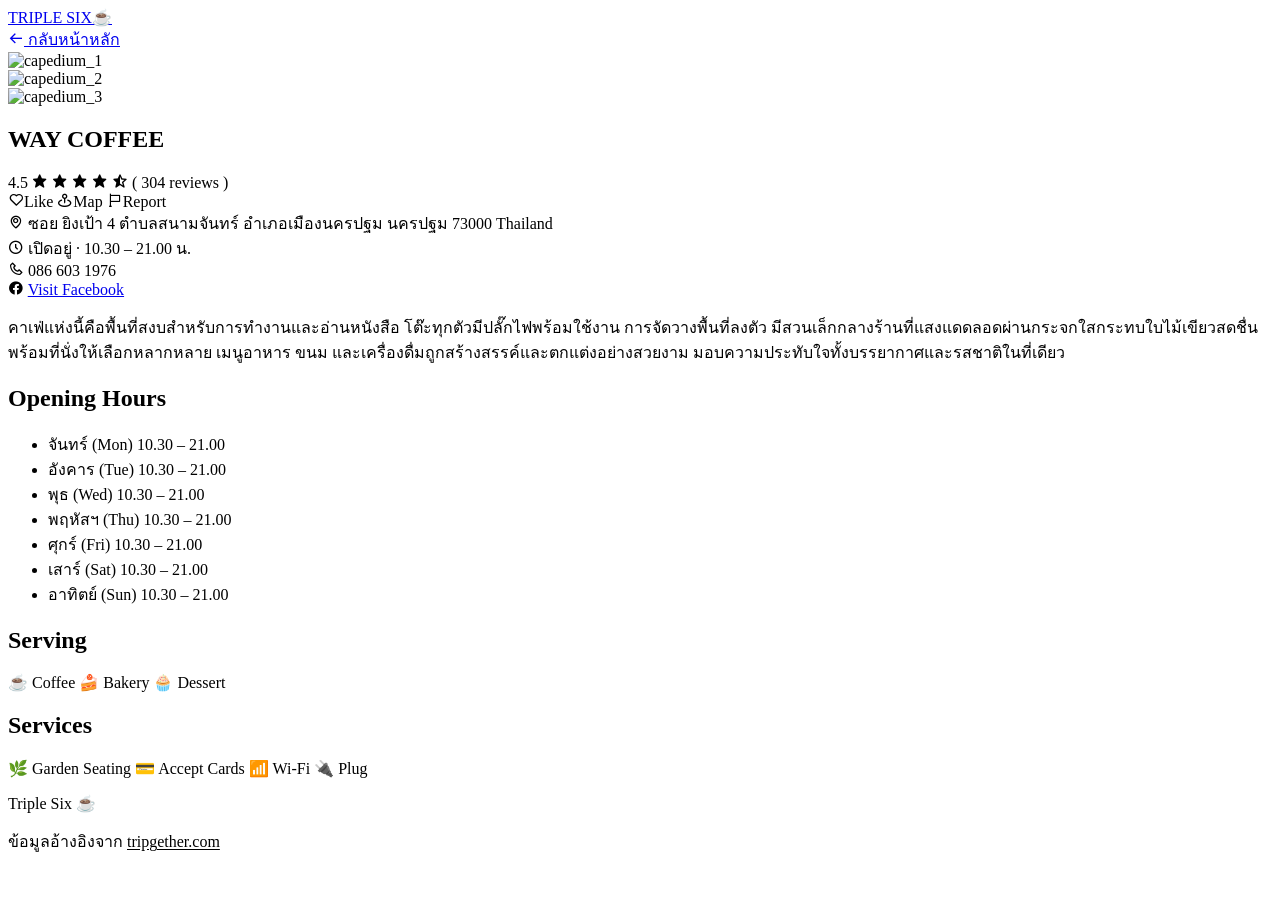
==== Way_coffe_page.html @ 1d9860ef "Create Way_coffe_page.html" ====
<!DOCTYPE html>
<html lang="en">
<head>
    <meta charset="UTF-8">
    <meta name="viewport" content="width=device-width, initial-scale=1.0">
    <link href='https://unpkg.com/boxicons@2.1.4/css/boxicons.min.css' rel='stylesheet'>
    <link rel="stylesheet" href="/css/Way_coffee.css">
    <link href="https://fonts.googleapis.com/css2?family=Inter:wght@400;500;600;700&family=Kanit:wght@300;400;500;600;700&display=swap" rel="stylesheet" />
    <link rel="preconnect" href="https://fonts.googleapis.com" />
    <link rel="preconnect" href="https://fonts.gstatic.com" crossorigin />
    <title>Way coffee cafe</title>
</head>
<body>
    <header class="navbar">
        <a href="index.html" class="navbar_logo">TRIPLE SIX<span>☕</span></a>
        <div class="navbar_action">
            <a href="index.html" class="botton_outline">
                <i class='bx bx-arrow-back'></i>
                กลับหน้าหลัก
            </a>
        </div>
    </header>

    <section class="main_container">
        <div class="image_grid">
            <div class="image_box">
                <img src="https://lh3.googleusercontent.com/gps-cs-s/AHVAweogasy7IhXnAR27ZG2kQQ2hmUrwDTNvmb5_xio41H_uhZbOdB0wcf0nFApBmqwu4z1fufanQDMQdhyk7tQNz6KqPEad1cMPdJOgsu1oVPmkjOrsSBHsO9S_Yk4WTOTWN5BFLL7d=w408-h276-k-no" alt="capedium_1">
            </div>
            <div class="image_box">
                <img src="https://www.tripgether.com/wp-content/uploads/2022/02/Way4.jpg" alt="capedium_2">
            </div>
            <div class="image_box">
                <img src="https://www.tripgether.com/wp-content/uploads/2022/02/Way8.jpg" alt="capedium_3">
            </div>
        </div>
        <div class="shop_info">
            <h1 class="shop_name">WAY COFFEE</h1>
            <div class="rating_box">
                <span class="rating_score">4.5</span>
                <span class="rating_star">
                    <i class='bx bxs-star' ></i>
                    <i class='bx bxs-star' ></i>
                    <i class='bx bxs-star' ></i>
                    <i class='bx bxs-star' ></i>
                    <i class='bx bxs-star-half' ></i>
                </span>
                <span class="review_count">( 304 reviews )</span>
            </div>

            <div class="action_buttons">
                <span class="action_btn"><i class='bx bx-heart' ></i>Like</span>
                <span class="action_btn"><i class='bx bx-map-pin' ></i>Map</span>
                <span class="action_btn"><i class='bx bx-flag' ></i>Report</span>
            </div>

            <div class="infor_list">
                <div class="info_row">
                    <i class='bx bx-map' ></i>
                    <span>ซอย ยิงเป้า 4 ตำบลสนามจันทร์ อำเภอเมืองนครปฐม นครปฐม 73000 Thailand</span>
                </div>
                <div class="info_row">
                    <i class='bx bx-time-five' ></i>
                    <span>
                        <span class="status_text status_open">เปิดอยู่</span>
                         · 10.30 – 21.00 น.
                    </span>
                </div>
                <div class="info_row">
                    <i class='bx bx-phone' ></i>
                    <span>086 603 1976</span>
                </div>
                <div class="info_row">
                    <i class='bx bxl-facebook-circle' ></i>
                    <a href="https://www.facebook.com/waycoffee99/" target="_blank">Visit Facebook</a>
                </div>
            </div>
            <p class="shop_desc">
                คาเฟ่แห่งนี้คือพื้นที่สงบสำหรับการทำงานและอ่านหนังสือ โต๊ะทุกตัวมีปลั๊กไฟพร้อมใช้งาน การจัดวางพื้นที่ลงตัว มีสวนเล็กกลางร้านที่แสงแดดลอดผ่านกระจกใสกระทบใบไม้เขียวสดชื่น พร้อมที่นั่งให้เลือกหลากหลาย เมนูอาหาร ขนม และเครื่องดื่มถูกสร้างสรรค์และตกแต่งอย่างสวยงาม มอบความประทับใจทั้งบรรยากาศและรสชาติในที่เดียว
            </p>
        </div>
    </section>

    <div class="content_section">
        <div class="card_grid">
            <div class="info_card">
                <h2 class="card_title">Opening Hours</h2>
                <ul class="hours-list">
                    <li>
                        <span class="day-text">จันทร์ (Mon)</span>
                        <span class="time-text">10.30 – 21.00</span>
                    </li>
                    <li>
                        <span class="day-text">อังคาร (Tue)</span>
                        <span class="time-text">10.30 – 21.00</span>
                    </li>
                    <li>
                        <span class="day-text">พุธ (Wed)</span>
                        <span class="time-text time-closed">10.30 – 21.00</span>
                    </li>
                    <li>
                        <span class="day-text">พฤหัสฯ (Thu)</span>
                        <span class="time-text">10.30 – 21.00</span>
                    </li>
                    <li>
                        <span class="day-text">ศุกร์ (Fri)</span>
                        <span class="time-text">10.30 – 21.00</span>
                    </li>
                    <li>
                        <span class="day-text">เสาร์ (Sat)</span>
                        <span class="time-text">10.30 – 21.00</span>
                    </li>
                    <li>
                        <span class="day-text">อาทิตย์ (Sun)</span>
                        <span class="time-text">10.30 – 21.00</span>
                    </li>
                </ul>
            </div>

            <div class="info_card">
                <h2 class="card_title">Serving</h2>
                <div class="tags_box">
                    <span class="tag-item">☕ Coffee</span>
                    <span class="tag-item">🍰 Bakery</span>
                    <span class="tag-item">🧁 Dessert</span>
                </div>

                <h2 class="card_title">Services</h2>
                <div class="tags_box">
                    <span class="tag-item">🌿 Garden Seating</span>
                    <span class="tag-item">💳 Accept Cards</span>
                    <span class="tag-item">📶 Wi-Fi</span>
                    <span class="tag-item">🔌 Plug</span>
                </div>
            </div>
        </div>
    </div>

    <footer class="footer">
        <p class="footer-brand">Triple Six ☕</p>
        <p class="footer-text">
            ข้อมูลอ้างอิงจาก <a href="https://www.tripgether.com" target="_blank" style="color:inherit; text-decoration:underline; text-underline-offset:2px;">tripgether.com</a>
        </p>
    </footer>
</body>
</html>
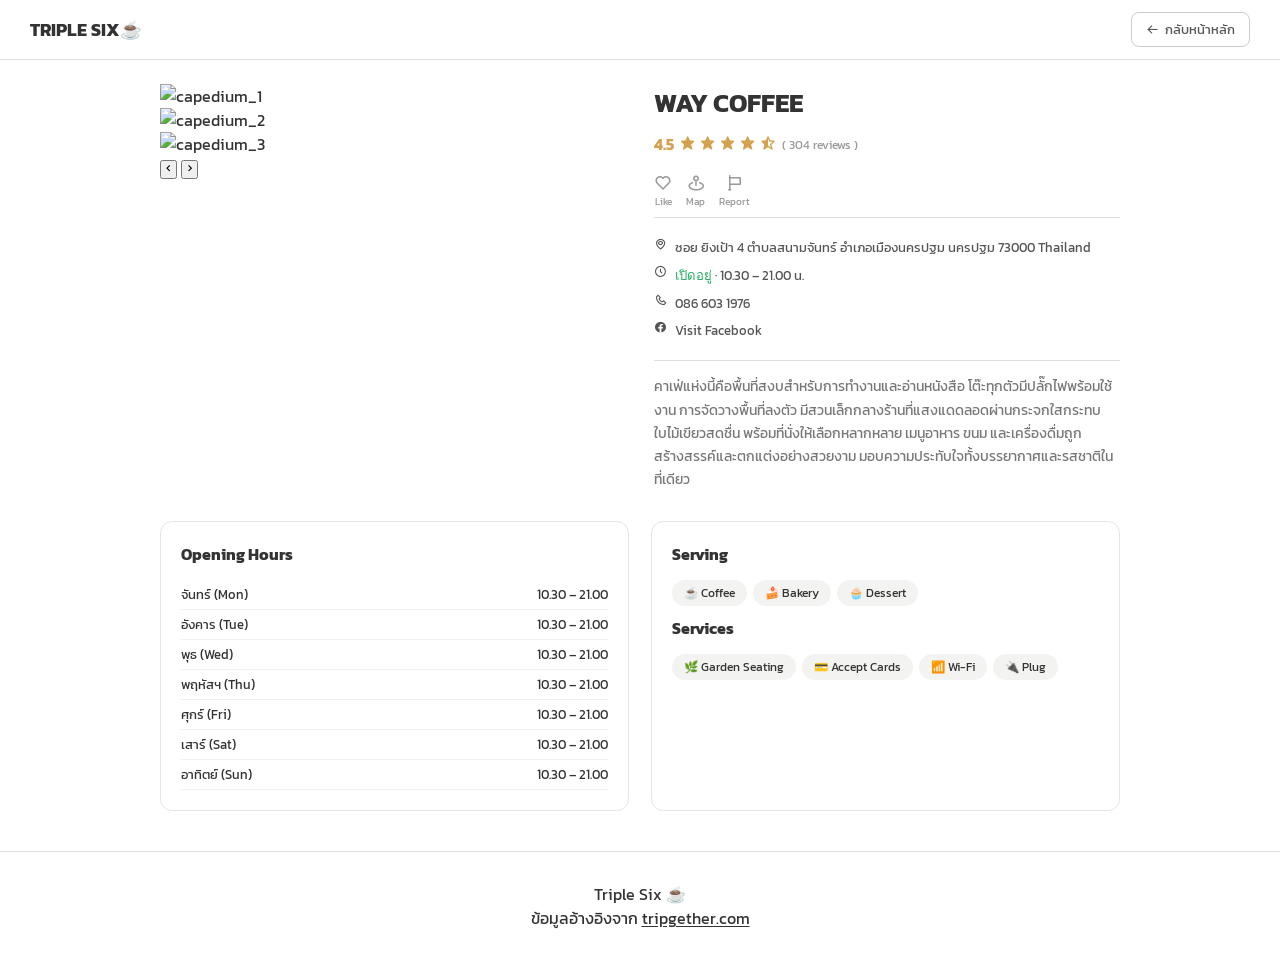
==== commit 2e9e9418: "Update Way_coffe_page.html" ====
--- a/Way_coffe_page.html
+++ b/Way_coffe_page.html
@@ -22,17 +22,24 @@
     </header>
 
     <section class="main_container">
-        <div class="image_grid">
-            <div class="image_box">
+        
+        <div class="carousel_wrapper">
+            <div class="carousel_track">
+                <div class="carousel_card">
                 <img src="https://lh3.googleusercontent.com/gps-cs-s/AHVAweogasy7IhXnAR27ZG2kQQ2hmUrwDTNvmb5_xio41H_uhZbOdB0wcf0nFApBmqwu4z1fufanQDMQdhyk7tQNz6KqPEad1cMPdJOgsu1oVPmkjOrsSBHsO9S_Yk4WTOTWN5BFLL7d=w408-h276-k-no" alt="capedium_1">
             </div>
-            <div class="image_box">
+            <div class="carousel_card">
                 <img src="https://www.tripgether.com/wp-content/uploads/2022/02/Way4.jpg" alt="capedium_2">
             </div>
-            <div class="image_box">
+            <div class="carousel_card">
                 <img src="https://www.tripgether.com/wp-content/uploads/2022/02/Way8.jpg" alt="capedium_3">
             </div>
         </div>
+            
+            <button class="nav_btn prev_btn"><i class='bx bx-chevron-left'></i></button>
+            <button class="nav_btn next_btn"><i class='bx bx-chevron-right'></i></button>
+        </div>
+        
         <div class="shop_info">
             <h1 class="shop_name">WAY COFFEE</h1>
             <div class="rating_box">
@@ -141,5 +148,33 @@
             ข้อมูลอ้างอิงจาก <a href="https://www.tripgether.com" target="_blank" style="color:inherit; text-decoration:underline; text-underline-offset:2px;">tripgether.com</a>
         </p>
     </footer>
+    <script>
+            const track = document.querySelector('.carousel_track');
+            const cards = document.querySelectorAll('.carousel_card');
+            const nextBtn = document.querySelector('.next_btn');
+            const prevBtn = document.querySelector('.prev_btn');
+    
+            let counter = 0;
+            const size = 100; // เลื่อนทีละ 100%
+    
+            nextBtn.addEventListener('click', () => {
+                if (counter >= cards.length - 1) {
+                    counter = 0; // วนกลับไปรูปแรก
+                } else {
+                    counter++;
+                }
+                track.style.transform = 'translateX(' + (-size * counter) + '%)';
+            });
+    
+            prevBtn.addEventListener('click', () => {
+                if (counter <= 0) {
+                    counter = cards.length - 1; // วนไปรูปสุดท้าย
+                } else {
+                    counter--;
+                }
+                track.style.transform = 'translateX(' + (-size * counter) + '%)';
+            });
+        </script>
+    
 </body>
 </html>
--- a/css/Way_coffee.css
+++ b/css/Way_coffee.css
@@ -0,0 +1,164 @@
+* {
+    margin: 0;
+    padding: 0;
+    box-sizing: border-box;
+}
+
+body {
+    font-family: 'Kanit', sans-serif;
+    background-color: #fff;
+    color: #333;
+}
+
+a {
+    text-decoration: none;
+    color: inherit;
+}
+
+.navbar {
+    position: sticky;
+    top: 0;
+    display: flex;
+    align-items: center;
+    justify-content: space-between;
+    padding: 12px 30px;
+    background: #fff;
+    border-bottom: 1px solid #ddd;
+    z-index: 10;
+}
+
+.navbar_logo {
+    font-weight: 700;
+    font-size: 1.1rem;
+    color: #333;
+}
+.botton_outline {
+    display: flex;
+    align-items: center;
+    gap: 6px;
+    padding: 7px 14px;
+    font-size: 0.82rem;
+    color: #555;
+    background: none;
+    border: 1px solid #ccc;
+    border-radius: 8px;
+}
+
+.main_container {
+    display: grid;
+    grid-template-columns: 1fr 1fr;
+    gap: 28px;
+    max-width: 1000px;
+    margin: 0 auto;
+    padding: 24px 20px 30px;
+}
+
+.image_grid {
+    display: grid;
+    grid-template-columns: 2fr 1fr;
+    grid-template-rows: 1fr 1fr;
+    gap: 8px;
+    border-radius: 12px;
+    overflow: hidden;
+    aspect-ratio: 4 / 3;
+}
+
+.image_box img {
+    width: 100%;
+    height: 100%;
+    object-fit: cover;
+}
+
+.image_box:first-child { grid-row: span 2; }
+
+.shop_info { display: flex; flex-direction: column; gap: 10px; }
+.shop_name { font-size: 1.6rem; font-weight: 700; }
+
+.rating_box { display: flex; align-items: center; gap: 6px; }
+.rating_score { font-weight: 700; color: #d4a24e; }
+.rating_star { color: #d4a24e; }
+.review_count { font-size: 0.78rem; color: #999; }
+
+.action_buttons {
+     display: flex;
+    gap: 14px;
+    padding: 8px 0;
+    border-bottom: 1px solid #ddd;
+}
+
+.action_btn {
+    display: flex;
+    flex-direction: column;
+    align-items: center;
+    gap: 2px;
+    font-size: 0.65rem;
+    color: #999;
+    cursor: pointer;
+    transition: all 0.2s ease;
+    user-select: none;
+}
+
+.action_btn i { 
+    font-size: 1.15rem; 
+}
+
+.action_btn.active {
+    color: #e74c3c;
+    transform: scale(1.1);
+}
+.action_btn.active i {
+    color: #e74c3c;
+}
+.action_btn.active, 
+.action_btn.active i, 
+.action_btn.active span {
+    color: #ff4757 !important;
+}
+.action_btn i {
+    transition: transform 0.2s ease;
+}
+.action_btn.active i {
+    transform: scale(1.2);
+}
+
+.infor_list { display: flex; flex-direction: column; gap: 8px; margin-top: 10px; }
+.info_row { display: flex; gap: 8px; font-size: 0.82rem; color: #555; }
+.status_open { color: #27ae60; font-weight: 500; }
+
+.shop_desc {
+    font-size: 0.85rem;
+    color: #777;
+    line-height: 1.7;
+    border-top: 1px solid #ddd;
+    padding-top: 14px;
+    margin-top: 10px;
+}
+
+.content_section { max-width: 1000px; margin: 0 auto; padding: 0 20px 40px; }
+.card_grid { display: grid; grid-template-columns: 1fr 1fr; gap: 22px; }
+.info_card { border: 1px solid #e5e5e3; border-radius: 12px; padding: 20px; }
+.card_title { font-size: 1rem; margin-bottom: 14px; }
+
+.hours-list { list-style: none; }
+.hours-list li { 
+    display: flex; 
+    justify-content: space-between; 
+    padding: 5px 0; 
+    font-size: 0.82rem; 
+    border-bottom: 1px solid #f0f0ee; 
+}
+
+.tags_box { display: flex; flex-wrap: wrap; gap: 6px; margin-bottom: 10px; }
+.tag-item { 
+    font-size: 0.72rem; 
+    padding: 4px 12px; 
+    background: #f3f3f1; 
+    border-radius: 14px; 
+}
+
+.footer { text-align: center; padding: 30px; border-top: 1px solid #ddd; }
+
+@media (max-width: 900px) {
+    .main_container { grid-template-columns: 1fr; }
+    .card_grid { grid-template-columns: 1fr; }
+}
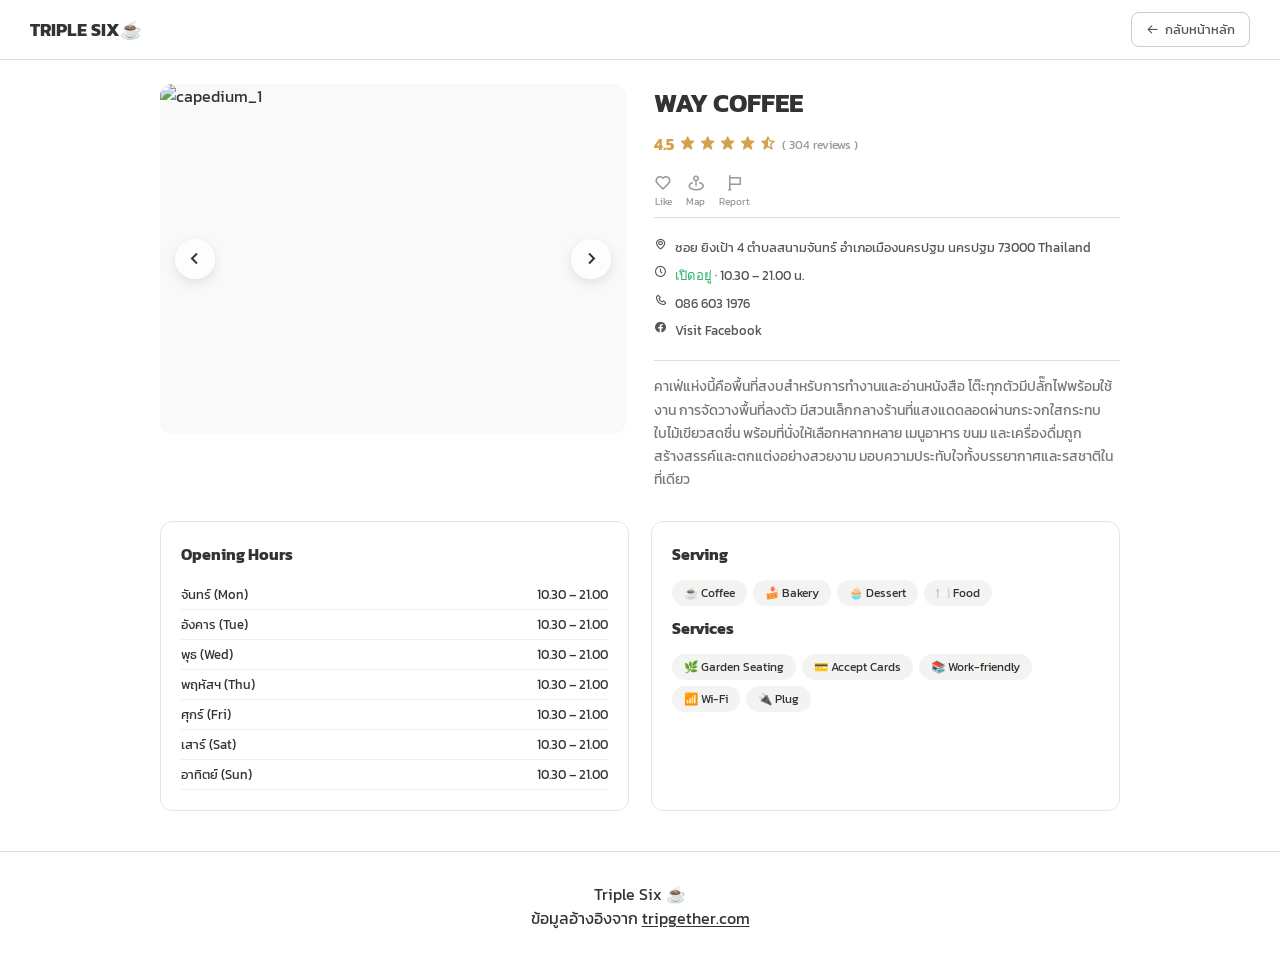
==== commit c6322ee2: "Update Way_coffe_page.html" ====
--- a/Way_coffe_page.html
+++ b/Way_coffe_page.html
@@ -129,14 +129,17 @@
                     <span class="tag-item">☕ Coffee</span>
                     <span class="tag-item">🍰 Bakery</span>
                     <span class="tag-item">🧁 Dessert</span>
+                    <span class="tag-item">🍽️ Food</span>
                 </div>
 
                 <h2 class="card_title">Services</h2>
                 <div class="tags_box">
                     <span class="tag-item">🌿 Garden Seating</span>
                     <span class="tag-item">💳 Accept Cards</span>
+                    <span class="tag-item">📚 Work-friendly</span>
                     <span class="tag-item">📶 Wi-Fi</span>
                     <span class="tag-item">🔌 Plug</span>
+                    
                 </div>
             </div>
         </div>
--- a/css/Way_coffee.css
+++ b/css/Way_coffee.css
@@ -52,17 +52,105 @@
     margin: 0 auto;
     padding: 24px 20px 30px;
 }
-
-.image_grid {
-    display: grid;
-    grid-template-columns: 2fr 1fr;
-    grid-template-rows: 1fr 1fr;
-    gap: 8px;
+/*เอา image grid ออก*/
+.carousel_wrapper {
+    position: relative;
+    width: 100%;
+    /* กำหนดสัดส่วนภาพให้เหมือนเดิม (4:3) หรือปรับตามใจชอบ */
+    aspect-ratio: 4 / 3; 
     border-radius: 12px;
     overflow: hidden;
-    aspect-ratio: 4 / 3;
-}
-
+    background-color: #f9f9f9;
+}
+
+/* แถวที่เก็บ Card ภาพ */
+.carousel_track {
+    display: flex;
+    height: 100%;
+    width: 100%;
+    transition: transform 0.6s cubic-bezier(0.25, 1, 0.5, 1);
+}
+
+/* แต่ละหน้าของสไลด์ */
+.carousel_card {
+    min-width: 100%; /* บังคับให้ 1 card เต็มพื้นที่ wrapper */
+    height: 100%;
+}
+
+.carousel_card img {
+    width: 100%;
+    height: 100%;
+    object-fit: cover; /* สำคัญ: ทำให้ภาพขยายเต็มโดยไม่แตกหรือบิดเบี้ยว */
+    display: block;
+}
+
+/* ปุ่มกดควบคุม (Nav Buttons) */
+.nav_btn {
+    position: absolute;
+    top: 50%;
+    transform: translateY(-50%);
+    background: rgba(255, 255, 255, 0.7);
+    backdrop-filter: blur(4px); /* สไตล์กระจกฝ้ามินิมอล */
+    border: none;
+    width: 40px;
+    height: 40px;
+    border-radius: 50%;
+    display: flex;
+    align-items: center;
+    justify-content: center;
+    cursor: pointer;
+    z-index: 5;
+    color: #333;
+    font-size: 1.5rem;
+    transition: all 0.3s ease;
+    box-shadow: 0 4px 12px rgba(0,0,0,0.1);
+}
+
+.nav_btn:hover {
+    background: #fff;
+    transform: translateY(-50%) scale(1.1);
+}
+
+.prev_btn { left: 15px; }
+.next_btn { right: 15px; }
+
+.carousel_dots {
+    position: absolute;
+    bottom: 15px;
+    left: 50%;
+    transform: translateX(-50%);
+    display: flex;
+    gap: 8px;
+    z-index: 5;
+}
+
+.dot {
+    width: 8px;
+    height: 8px;
+    background: rgba(255, 255, 255, 0.5);
+    border-radius: 50%;
+    cursor: pointer;
+    transition: 0.3s;
+}
+
+.dot.active {
+    background: #fff;
+    width: 20px; /* ยืดออกให้ดู Modern */
+    border-radius: 10px;
+}
+
+/* ปรับปรุง Responsive สำหรับมือถือ */
+@media (max-width: 600px) {
+    .carousel_wrapper {
+        aspect-ratio: 1 / 1; /* มือถือใช้ภาพสี่เหลี่ยมจตุรัสจะดูเต็มตากว่า */
+    }
+    .nav_btn {
+        width: 35px;
+        height: 35px;
+        font-size: 1.2rem;
+    }
+}
+/*จบตรงนี้*/
 .image_box img {
     width: 100%;
     height: 100%;
@@ -161,4 +249,3 @@
 @media (max-width: 900px) {
     .main_container { grid-template-columns: 1fr; }
     .card_grid { grid-template-columns: 1fr; }
-}
